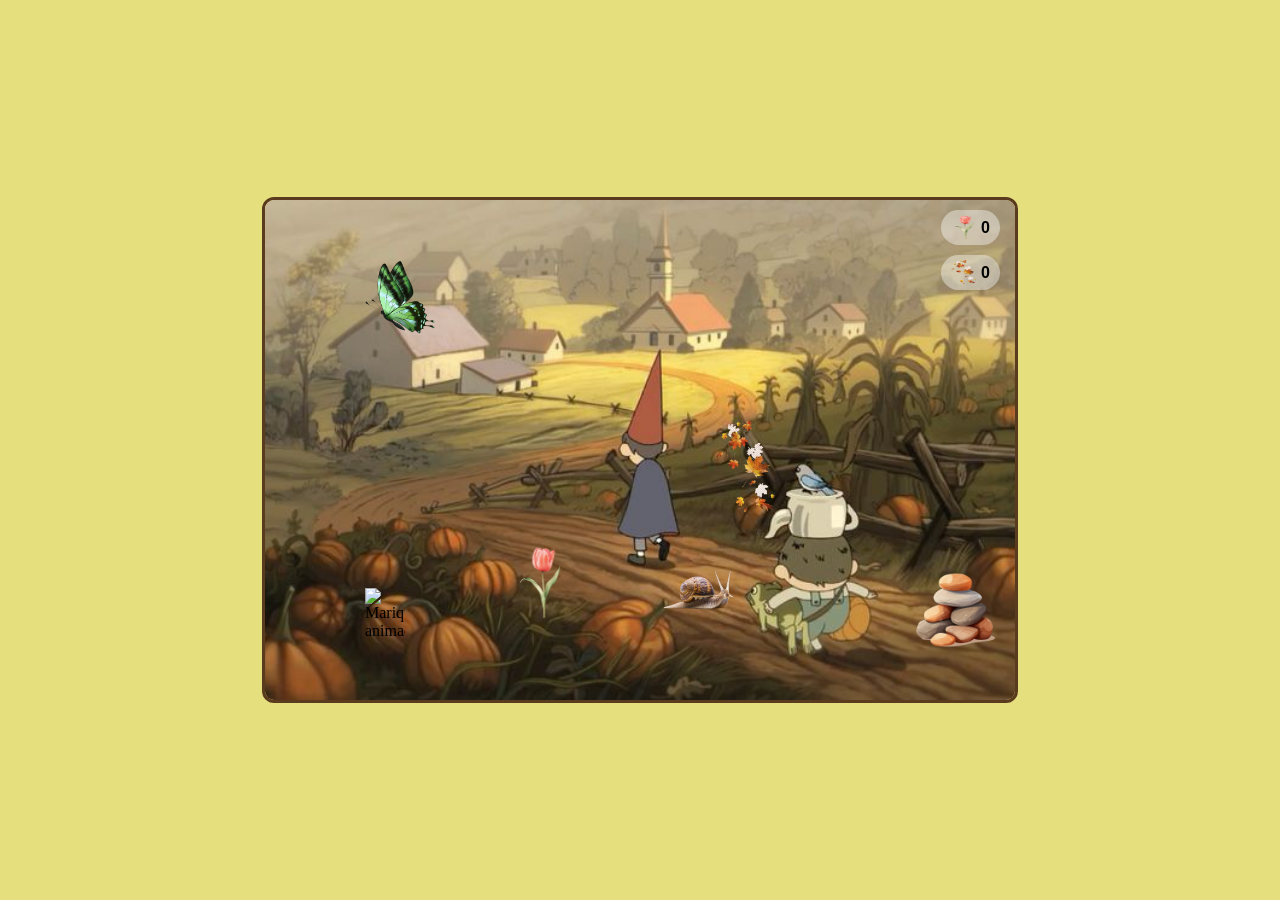
==== index (3).html @ 064356bf "avance en clase" ====
<!DOCTYPE html>
<html lang="es">
<head>
  <meta charset="UTF-8" />
  <meta name="viewport" content="width=device-width, initial-scale=1" />
  <title>Más allá del bosque</title>
  <link rel="stylesheet" href="style.css" />
</head>
<body>
  <div class="escenario">
    <img src="fondo.jpg" alt="Fondo del bosque" class="fondo" />

    <div class="hud">
      <div class="contador flores">
        <img src="flor.png" alt="Flor icono" class="icono" />
        <span id="florCount">0</span>
      </div>
      <div class="contador hojas">
        <img src="hojas.png" alt="Hojas icono" class="icono" />
        <span id="hojasCount">0</span>
      </div>
    </div>

    <img src="mariposa.png" alt="Mariposa animada" class="animable mariposa" />
    <img src="mariquita.png" alt="Mariquita animada" class="animable mariquita" />

    <img src="flor.png" alt="Flor del bosque" class="objeto flor" />
    <img src="hojas.png" alt="Hojas del bosque" class="objeto hoja" />
    <img src="caracol.png" alt="Caracol del bosque" class="objeto caracol" />
    <img src="piedras.png" alt="Piedras del bosque" class="objeto piedras" />
  </div>

  <script src="app.js"></script>
</body>
</html>
---- style.css ----
body {
  margin: 0;
  background-color: #e6df7e;
  display: flex;
  justify-content: center;
  align-items: center;
  height: 100vh;
}

.escenario {
  position: relative;
  width: 750px;
  height: 500px;
  overflow: hidden;
  border: 3px solid #5b3b1e;
  border-radius: 12px;
}

/* Fondo */
.fondo {
  position: absolute;
  width: 100%;
  height: 100%;
  object-fit: cover;
  z-index: 0;
}

/* HUD (Contadores) */
.hud {
  position: absolute;
  top: 10px;
  right: 15px;
  display: flex;
  flex-direction: column;
  gap: 10px;
  z-index: 10;
}

.contador {
  display: flex;
  align-items: center;
  background: rgba(255, 255, 255, 0.4);
  padding: 5px 10px;
  border-radius: 20px;
  font-family: Arial, sans-serif;
  font-weight: bold;
}

.icono {
  width: 25px;
  height: 25px;
  margin-right: 5px;
}

/* OBJETOS CLICKEABLES */
.objeto {
  position: absolute;
  cursor: pointer;
  transition: transform 0.2s ease;
  z-index: 5;
}

.objeto:hover {
  transform: scale(1.15);
}

/* Posiciones de los objetos */
.flor {
  width: 50px;
  bottom: 80px;
  left: 250px;
}

.hoja {
  width: 60px;
  top: 220px;
  left: 450px;
}

.caracol {
  width: 90px;
  bottom: 80px;
  left: 390px;
}

.piedras {
  width: 100px;
  bottom: 40px;
  right: 10px;
  position: absolute;
}

/* ANIMABLES */
.animable {
  position: absolute;
  z-index: 2;
}

.mariposa {
  width: 70px;
  top: 60px;
  left: 100px;
  animation: volar 4s infinite ease-in-out alternate;
}

@keyframes volar {
  0% {
    transform: translateY(0) rotate(0deg);
  }
  100% {
    transform: translateY(-30px) rotate(15deg);
  }
}

.mariquita {
  width: 40px;
  bottom: 60px;
  left: 100px; /* cambiado de right: 600px para que esté dentro del área */
  animation: caminar 5s infinite alternate;
}

@keyframes caminar {
  0% {
    transform: translateX(0);
  }
  100% {
    transform: translateX(80px);
  }
}
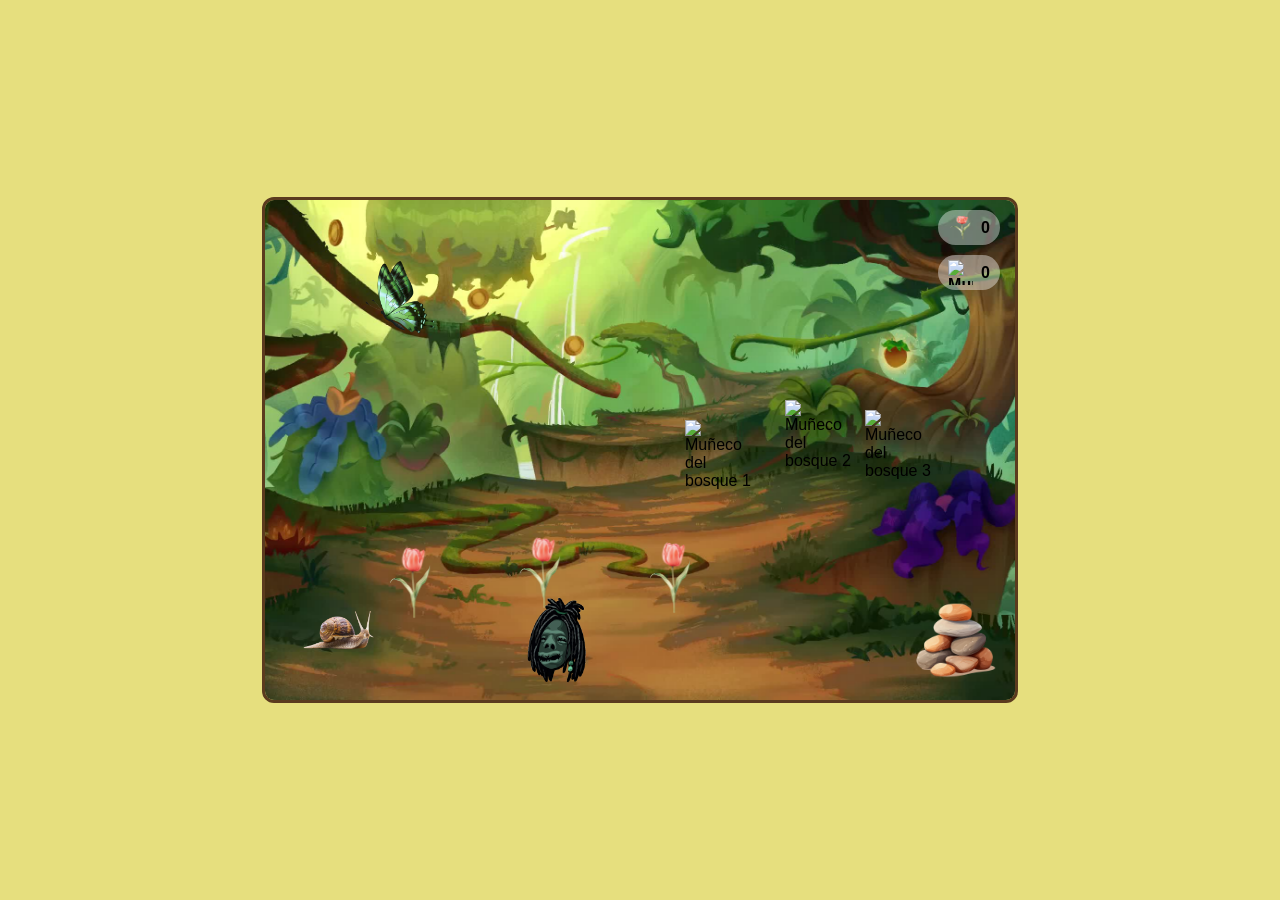
==== commit 95808503: "avance en clase" ====
--- a/index (3).html
+++ b/index (3).html
@@ -1,37 +1,47 @@
-
 <!DOCTYPE html>
 <html lang="es">
 <head>
   <meta charset="UTF-8" />
-  <meta name="viewport" content="width=device-width, initial-scale=1" />
+  <meta name="viewport" content="width=device-width, initial-scale=1.0"/>
   <title>Más allá del bosque</title>
   <link rel="stylesheet" href="style.css" />
 </head>
 <body>
   <div class="escenario">
-    <img src="fondo.jpg" alt="Fondo del bosque" class="fondo" />
+
+    <img src="fondo (1).jpg" alt="Fondo del bosque" class="fondo">
 
     <div class="hud">
       <div class="contador flores">
-        <img src="flor.png" alt="Flor icono" class="icono" />
+        <img src="flor.png" alt="Flor icono" class="icono">
         <span id="florCount">0</span>
       </div>
-      <div class="contador hojas">
-        <img src="hojas.png" alt="Hojas icono" class="icono" />
-        <span id="hojasCount">0</span>
+      <div class="contador muñecos">
+        <img src="muñeco.png" alt="Muñeco icono" class="icono">
+        <span id="muñecoCount">0</span>
       </div>
     </div>
 
-    <img src="mariposa.png" alt="Mariposa animada" class="animable mariposa" />
-    <img src="mariquita.png" alt="Mariquita animada" class="animable mariquita" />
+    <img src="mariposa.png" alt="Mariposa animada" class="mariposa animable">
+    <img src="cabeza.png" alt="Mariquita animada" class="cabeza animable">
 
-    <img src="flor.png" alt="Flor del bosque" class="objeto flor" />
-    <img src="hojas.png" alt="Hojas del bosque" class="objeto hoja" />
-    <img src="caracol.png" alt="Caracol del bosque" class="objeto caracol" />
-    <img src="piedras.png" alt="Piedras del bosque" class="objeto piedras" />
+    <img src="flor.png" alt="Flor del bosque 1" class="objeto flor flor1">
+    <img src="flor.png" alt="Flor del bosque 2" class="objeto flor flor2">
+    <img src="flor.png" alt="Flor del bosque 3" class="objeto flor flor3">
+
+ 
+    <img src="muñeco.png" alt="Muñeco del bosque 1" class="objeto muñeco muneco1">
+    <img src="muñeco.png" alt="Muñeco del bosque 2" class="objeto muñeco muneco2">
+    <img src="muñeco.png" alt="Muñeco del bosque 3" class="objeto muñeco muneco3">
+
+
+    <img src="caracol.png" alt="Caracol del bosque" class="objeto caracol">
+    <img src="piedras.png" alt="Piedras del bosque" class="objeto piedras">
+
+
   </div>
 
-  <script src="app.js"></script>
+  <script src="app1.js"></script>
 </body>
 </html>
- +
--- a/style.css
+++ b/style.css
@@ -5,6 +5,7 @@
   justify-content: center;
   align-items: center;
   height: 100vh;
+  font-family: Arial, sans-serif;
 }
 
 .escenario {
@@ -14,9 +15,9 @@
   overflow: hidden;
   border: 3px solid #5b3b1e;
   border-radius: 12px;
+  background: #0000; /* si falta fondo, el img .fondo lo cubrirá */
 }
 
-/* Fondo */
 .fondo {
   position: absolute;
   width: 100%;
@@ -25,7 +26,6 @@
   z-index: 0;
 }
 
-/* HUD (Contadores) */
 .hud {
   position: absolute;
   top: 10px;
@@ -33,7 +33,7 @@
   display: flex;
   flex-direction: column;
   gap: 10px;
-  z-index: 10;
+  z-index: 20;
 }
 
 .contador {
@@ -42,59 +42,56 @@
   background: rgba(255, 255, 255, 0.4);
   padding: 5px 10px;
   border-radius: 20px;
-  font-family: Arial, sans-serif;
   font-weight: bold;
 }
 
 .icono {
   width: 25px;
   height: 25px;
-  margin-right: 5px;
+  margin-right: 8px;
 }
 
-/* OBJETOS CLICKEABLES */
 .objeto {
   position: absolute;
   cursor: pointer;
-  transition: transform 0.2s ease;
-  z-index: 5;
+  transition: transform 0.2s ease, opacity 0.3s ease;
+  z-index: 10;
+  user-select: none;
 }
 
 .objeto:hover {
-  transform: scale(1.15);
+  transform: scale(1.12);
 }
 
-/* Posiciones de los objetos */
 .flor {
   width: 50px;
-  bottom: 80px;
-  left: 250px;
 }
 
-.hoja {
-  width: 60px;
-  top: 220px;
-  left: 450px;
+.flor1 { bottom: 80px; left: 120px; }
+.flor2 { bottom: 90px; left: 250px; }
+.flor3 { bottom: 85px; left: 380px; }
+
+.muñeco {
+  width: 70px;
+}
+.muneco1 { top: 220px; left: 420px; }
+.muneco2 { top: 200px; left: 520px; }
+.muneco3 { top: 210px; left: 600px; }
+
+/* Caracol y piedras */
+.caracol {
+  width: 90px;
+  bottom: 40px;
+  left: 30px;
+}
+.piedras {
+  width: 100px;
+  bottom: 10px;
+  right: 10px;
 }
 
-.caracol {
-  width: 90px;
-  bottom: 80px;
-  left: 390px;
-}
-
-.piedras {
-  width: 100px;
-  bottom: 40px;
-  right: 10px;
-  position: absolute;
-}
-
-/* ANIMABLES */
-.animable {
-  position: absolute;
-  z-index: 2;
-}
+/* Animables */
+.animable { position: absolute; z-index: 5; pointer-events: none; }
 
 .mariposa {
   width: 70px;
@@ -104,26 +101,44 @@
 }
 
 @keyframes volar {
-  0% {
-    transform: translateY(0) rotate(0deg);
-  }
-  100% {
-    transform: translateY(-30px) rotate(15deg);
-  }
+  0% { transform: translateY(0) rotate(0deg); }
+  100% { transform: translateY(-30px) rotate(15deg); }
 }
 
-.mariquita {
-  width: 40px;
-  bottom: 60px;
-  left: 100px; /* cambiado de right: 600px para que esté dentro del área */
-  animation: caminar 5s infinite alternate;
+.cabeza {
+  width: 90px;
+  bottom: 15px;
+  right: 410px;
+  animation: caminar 3s infinite alternate;
 }
 
 @keyframes caminar {
+  0% { transform: translateX(0); }
+  100% { transform: translateX(80px); }
+}
+
+
+
+
+.saltar {
+  animation: salto 0.5s ease forwards;
+}
+@keyframes salto {
+  0% { transform: translateY(0); opacity: 1; }
+  30% { transform: translateY(-60px); }
+  100% { transform: translateY(0); opacity: 0; }
+
+}
+.moverMariposa {
+  animation: moverMariposa 2s linear infinite alternate;
+}
+
+@keyframes moverMariposa {
   0% {
-    transform: translateX(0);
+    trasform: translateY(0); 
   }
   100% {
-    transform: translateX(80px);
+    transform: translateY(-40px); 
   }
-}
+
+}
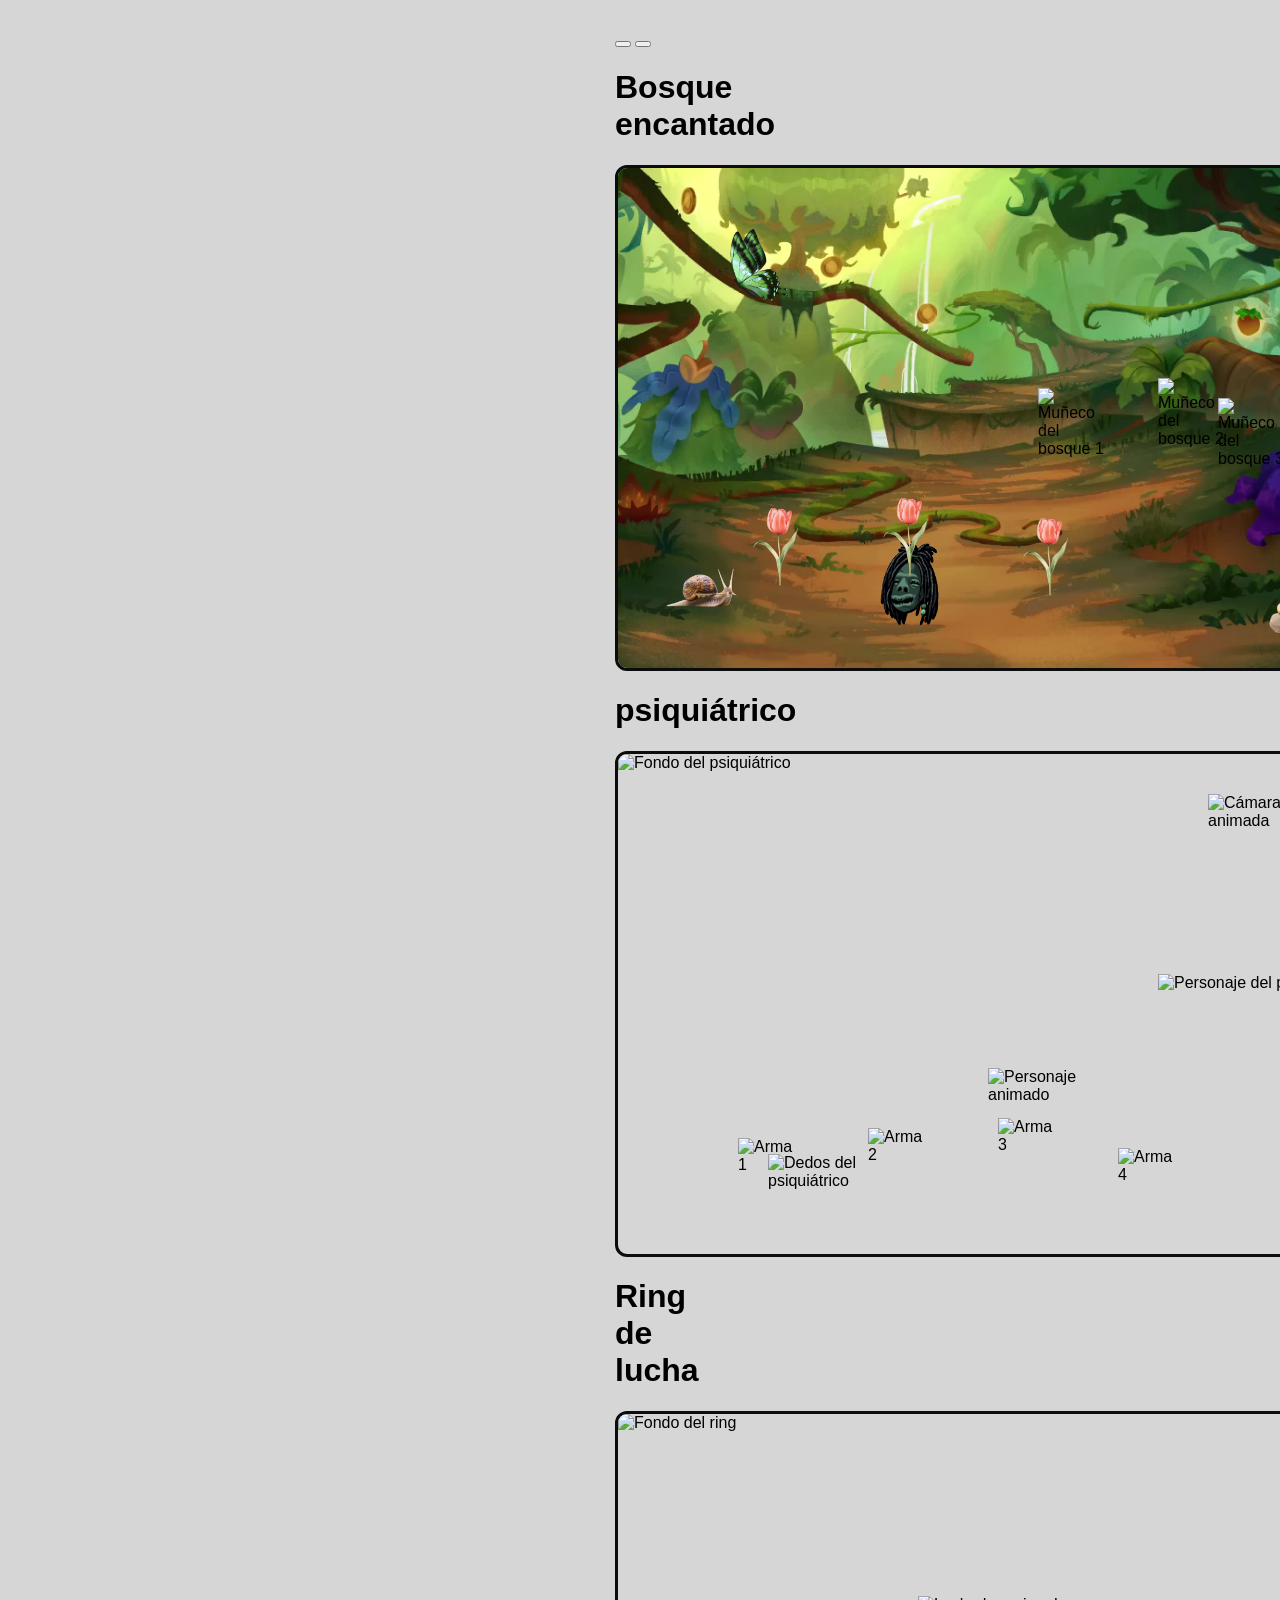
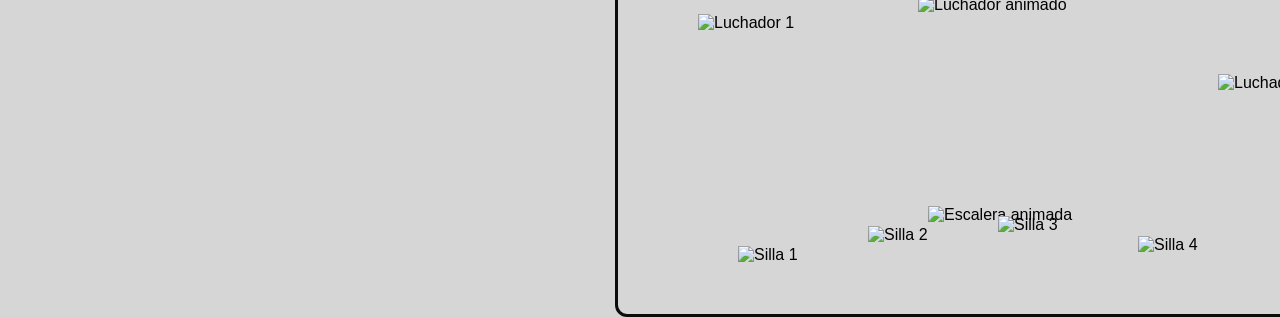
==== commit 49aa85d6: "avance galeria-maquetación" ====
--- a/index (3).html
+++ b/index (3).html
@@ -7,8 +7,17 @@
   <link rel="stylesheet" href="style.css" />
 </head>
 <body>
-  <div class="escenario">
 
+<div class ="contenedor-escenarios">
+  <button class="flecha flecha siguiente"></button>
+   <button class="flecha flecha anterior"></button>
+
+   <div class="galeria">
+    
+   </div>
+
+<h1>Bosque encantado</h1>
+  <div class="escenario escenario1">
     <img src="fondo (1).jpg" alt="Fondo del bosque" class="fondo">
 
     <div class="hud">
@@ -22,26 +31,73 @@
       </div>
     </div>
 
+    
     <img src="mariposa.png" alt="Mariposa animada" class="mariposa animable">
-    <img src="cabeza.png" alt="Mariquita animada" class="cabeza animable">
+    <img src="cabeza.png" alt="Cabeza animada" class="cabeza animable">
 
+   
     <img src="flor.png" alt="Flor del bosque 1" class="objeto flor flor1">
     <img src="flor.png" alt="Flor del bosque 2" class="objeto flor flor2">
     <img src="flor.png" alt="Flor del bosque 3" class="objeto flor flor3">
 
- 
     <img src="muñeco.png" alt="Muñeco del bosque 1" class="objeto muñeco muneco1">
     <img src="muñeco.png" alt="Muñeco del bosque 2" class="objeto muñeco muneco2">
     <img src="muñeco.png" alt="Muñeco del bosque 3" class="objeto muñeco muneco3">
 
-
     <img src="caracol.png" alt="Caracol del bosque" class="objeto caracol">
     <img src="piedras.png" alt="Piedras del bosque" class="objeto piedras">
-
-
   </div>
 
-  <script src="app1.js"></script>
+  <h1>psiquiátrico</h2>
+  <div class="escenario escenario2">
+    <img src="Prison block.jpeg" alt="Fondo del psiquiátrico" class="fondo">
+
+    <div class="hud">
+      <div class="contador armas">
+        <img src="arma.png" alt="Arma icono" class="icono">
+        <span id="armaCount">0</span>
+      </div>
+    </div>
+
+  
+    <img src="camara.png" alt="Cámara animada" class="camara animable">
+    <img src="personaje2.png" alt="Personaje animado" class="personaje2 animable">
+
+   
+    <img src="arma.png" alt="Arma 1" class="objeto arma arma1">
+    <img src="arma.png" alt="Arma 2" class="objeto arma arma2">
+    <img src="arma.png" alt="Arma 3" class="objeto arma arma3">
+    <img src="arma.png" alt="Arma 4" class="objeto arma arma4">
+
+    <img src="personaje1.png" alt="Personaje del psiquiátrico" class="objeto personaje1">
+    <img src="dedos.png" alt="Dedos del psiquiátrico" class="objeto dedos">
+  </div>
+
+  <h1>Ring de lucha</h3>
+  <div class="escenario escenario3">
+    <img src="ring.png" alt="Fondo del ring" class="fondo">
+
+    <div class="hud">
+      <div class="contador sillas">
+        <img src="silla.png" alt="Silla icono" class="icono">
+        <span id="sillaCount">0</span>
+      </div>
+    </div>
+
+  
+    <img src="luchador 3.png" alt="Luchador animado" class="luchador3 animable">
+    <img src="escalera.png" alt="Escalera animada" class="escalera animable">
+
+   
+    <img src="silla.png" alt="Silla 1" class="objeto silla silla1">
+    <img src="silla.png" alt="Silla 2" class="objeto silla silla2">
+    <img src="silla.png" alt="Silla 3" class="objeto silla silla3">
+    <img src="silla.png" alt="Silla 4" class="objeto silla silla4">
+
+    <img src="luchador 1.png" alt="Luchador 1" class="objeto luchador luchador1">
+    <img src="luchador 2.png" alt="Luchador 2" class="objeto luchador luchador2">
+  </div>
+
+  <script src="app.js"></script>
 </body>
-</html>
-
+</html>
--- a/style.css
+++ b/style.css
@@ -1,21 +1,22 @@
 body {
   margin: 0;
-  background-color: #e6df7e;
+  background-color: #d6d6d6;
   display: flex;
-  justify-content: center;
+  flex-direction: column;
   align-items: center;
-  height: 100vh;
+  gap: 40px;
+  padding: 30px 0;
   font-family: Arial, sans-serif;
 }
+
 
 .escenario {
   position: relative;
   width: 750px;
   height: 500px;
+  border: 3px solid #0c0c0c;
+  border-radius: 12px;
   overflow: hidden;
-  border: 3px solid #5b3b1e;
-  border-radius: 12px;
-  background: #0000; /* si falta fondo, el img .fondo lo cubrirá */
 }
 
 .fondo {
@@ -23,7 +24,21 @@
   width: 100%;
   height: 100%;
   object-fit: cover;
-  z-index: 0;
+}
+
+.contenedor-escenarios {
+  width: 50px;
+  height: 50px;
+
+}
+
+.button {
+  position: absolute;
+  width: 80px;
+  height: 80px;
+  border-radius: 40%;
+  cursor: pointer;
+  background-color: powderblue;
 }
 
 .hud {
@@ -33,65 +48,47 @@
   display: flex;
   flex-direction: column;
   gap: 10px;
-  z-index: 20;
+  z-index: 10;
 }
-
 .contador {
   display: flex;
   align-items: center;
-  background: rgba(255, 255, 255, 0.4);
+  background: rgba(255,255,255,0.6);
+  border-radius: 20px;
   padding: 5px 10px;
-  border-radius: 20px;
-  font-weight: bold;
 }
+.icono { width: 25px; height: 25px; margin-right: 8px; }
 
-.icono {
-  width: 25px;
-  height: 25px;
-  margin-right: 8px;
-}
 
 .objeto {
   position: absolute;
   cursor: pointer;
   transition: transform 0.2s ease, opacity 0.3s ease;
-  z-index: 10;
   user-select: none;
+  z-index: 5;
+}
+.objeto:hover { transform: scale(1.12); }
+
+
+.animable {
+  position: absolute;
+  z-index: 4;
+  pointer-events: none;
 }
 
-.objeto:hover {
-  transform: scale(1.12);
-}
+/* === ESCENARIO 1: BOSQUE === */
+.escenario1 .flor { width: 55px; }
+.flor1 { bottom: 80px; left: 130px; }
+.flor2 { bottom: 90px; left: 260px; }
+.flor3 { bottom: 70px; left: 400px; }
 
-.flor {
-  width: 50px;
-}
+.muñeco { width: 70px; }
+.muneco1 { top: 220px; left: 420px; }
+.muneco2 { top: 210px; left: 540px; }
+.muneco3 { top: 230px; left: 600px; }
 
-.flor1 { bottom: 80px; left: 120px; }
-.flor2 { bottom: 90px; left: 250px; }
-.flor3 { bottom: 85px; left: 380px; }
-
-.muñeco {
-  width: 70px;
-}
-.muneco1 { top: 220px; left: 420px; }
-.muneco2 { top: 200px; left: 520px; }
-.muneco3 { top: 210px; left: 600px; }
-
-/* Caracol y piedras */
-.caracol {
-  width: 90px;
-  bottom: 40px;
-  left: 30px;
-}
-.piedras {
-  width: 100px;
-  bottom: 10px;
-  right: 10px;
-}
-
-/* Animables */
-.animable { position: absolute; z-index: 5; pointer-events: none; }
+.caracol { width: 90px; bottom: 50px; left: 40px; }
+.piedras { width: 100px; bottom: 15px; right: 10px; }
 
 .mariposa {
   width: 70px;
@@ -99,46 +96,83 @@
   left: 100px;
   animation: volar 4s infinite ease-in-out alternate;
 }
-
 @keyframes volar {
   0% { transform: translateY(0) rotate(0deg); }
-  100% { transform: translateY(-30px) rotate(15deg); }
+  100% { transform: translateY(-25px) rotate(10deg); }
 }
 
 .cabeza {
   width: 90px;
-  bottom: 15px;
+  bottom: 40px;
   right: 410px;
   animation: caminar 3s infinite alternate;
 }
-
 @keyframes caminar {
   0% { transform: translateX(0); }
-  100% { transform: translateX(80px); }
+  100% { transform: translateX(70px); }
+}
+
+/* === ESCENARIO 2: PSIQUIÁTRICO === */
+.escenario2 .arma { width: 60px; }
+.arma1 { bottom: 80px; left: 120px; }
+.arma2 { bottom: 90px; left: 250px; }
+.arma3 { bottom: 100px; left: 380px; }
+.arma4 { bottom: 70px; left: 500px; }
+
+.personaje1 { width: 280px; top: 220px; left: 540px; }
+.dedos { width: 120px; top: 400px; left: 150px; }
+
+.camara {
+  width: 80px;
+  top: 40px;
+  right: 80px;
+  animation: girar 2s infinite linear;
+}
+@keyframes girar {
+  0% { transform: rotate(0deg); }
+  100% { transform: rotate(360deg); }
+}
+
+.personaje2 {
+  width: 130px;
+  bottom: 150px;
+  right: 250px;
+  animation: flotar 4s infinite ease-in-out alternate;
+}
+@keyframes flotar {
+  0% { transform: translateY(0); }
+  100% { transform: translateY(-25px); }
 }
 
 
+.escenario3 .silla { width: 60px; }
+.silla1 { bottom: 50px; left: 120px; }
+.silla2 { bottom: 70px; left: 250px; }
+.silla3 { bottom: 80px; left: 380px; }
+.silla4 { bottom: 60px; left: 520px; }
 
+.luchador1 { width: 119px; top: 200px; left: 80px; }
+.luchador2 { width: 120px; top: 260px; left: 600px; }
 
-.saltar {
-  animation: salto 0.5s ease forwards;
+.luchador3 {
+  width: 220px;
+  bottom: 300px;
+  left: 300px;
+  animation: saltar 2.5s infinite ease-in-out;
 }
-@keyframes salto {
-  0% { transform: translateY(0); opacity: 1; }
-  30% { transform: translateY(-60px); }
-  100% { transform: translateY(0); opacity: 0; }
-
-}
-.moverMariposa {
-  animation: moverMariposa 2s linear infinite alternate;
+@keyframes saltar {
+  0% { transform: translateY(0); }
+  50% { transform: translateY(-30px); }
+  100% { transform: translateY(0); }
 }
 
-@keyframes moverMariposa {
-  0% {
-    trasform: translateY(0); 
-  }
-  100% {
-    transform: translateY(-40px); 
-  }
-
+.escalera {
+  width: 400px;
+  right: 40px;
+  bottom: 90px;
+  animation: mover 2s infinite alternate;
+}
+@keyframes mover {
+  0% { transform: rotate(0deg); }
+  100% { transform: rotate(10deg); }
 }
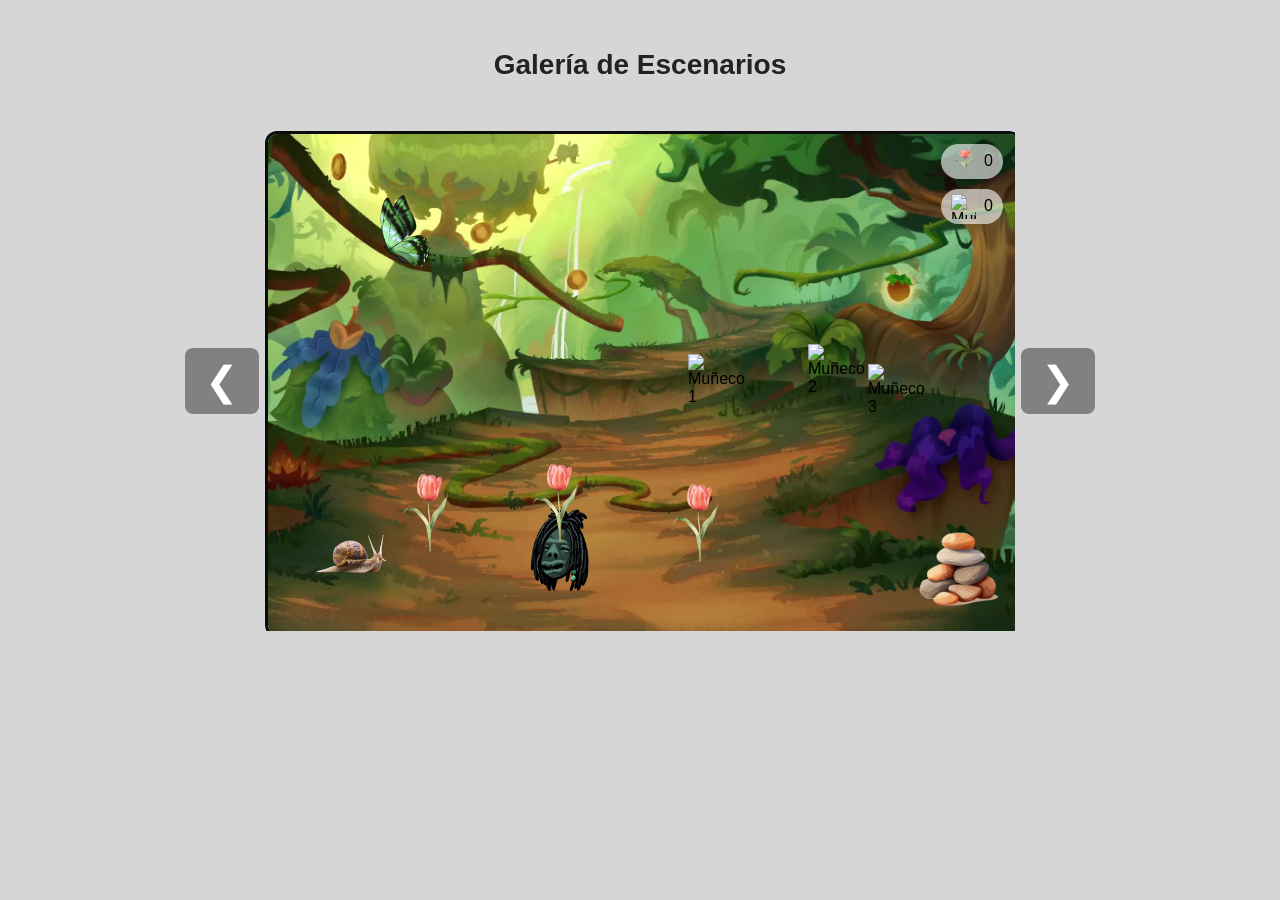
==== commit e52bdd70: "avance en clase miniatura-funciones" ====
--- a/index (3).html
+++ b/index (3).html
@@ -8,96 +8,91 @@
 </head>
 <body>
 
-<div class ="contenedor-escenarios">
-  <button class="flecha flecha siguiente"></button>
-   <button class="flecha flecha anterior"></button>
+<h1 class="titulo">Galería de Escenarios</h1>
 
-   <div class="galeria">
-    
-   </div>
+<div class="contenedor-escenarios">
+  <button class="flecha anterior">&#10094;</button>
+  <div class="galeria">
 
-<h1>Bosque encantado</h1>
-  <div class="escenario escenario1">
-    <img src="fondo (1).jpg" alt="Fondo del bosque" class="fondo">
+    <div class="escenas">
 
-    <div class="hud">
-      <div class="contador flores">
-        <img src="flor.png" alt="Flor icono" class="icono">
-        <span id="florCount">0</span>
+    </div>
+
+    <div class="escenario escenario1 activo">
+      <img src="fondo (1).jpg" alt="Fondo del bosque" class="fondo">
+      <div class="hud">
+        <div class="contador flores">
+          <img src="flor.png" alt="Flor icono" class="icono">
+          <span id="florCount">0</span>
+        </div>
+        <div class="contador muñecos">
+          <img src="muñeco.png" alt="Muñeco icono" class="icono">
+          <span id="muñecoCount">0</span>
+        </div>
       </div>
-      <div class="contador muñecos">
-        <img src="muñeco.png" alt="Muñeco icono" class="icono">
-        <span id="muñecoCount">0</span>
-      </div>
+
+      <img src="mariposa.png" alt="Mariposa animada" class="mariposa animable">
+      <img src="cabeza.png" alt="Cabeza animada" class="cabeza animable">
+
+      <img src="flor.png" alt="Flor 1" class="objeto flor flor1">
+      <img src="flor.png" alt="Flor 2" class="objeto flor flor2">
+      <img src="flor.png" alt="Flor 3" class="objeto flor flor3">
+
+      <img src="muñeco.png" alt="Muñeco 1" class="objeto muñeco muneco1">
+      <img src="muñeco.png" alt="Muñeco 2" class="objeto muñeco muneco2">
+      <img src="muñeco.png" alt="Muñeco 3" class="objeto muñeco muneco3">
+
+      <img src="caracol.png" alt="Caracol" class="objeto caracol">
+      <img src="piedras.png" alt="Piedras" class="objeto piedras">
     </div>
 
     
-    <img src="mariposa.png" alt="Mariposa animada" class="mariposa animable">
-    <img src="cabeza.png" alt="Cabeza animada" class="cabeza animable">
+    <div class="escenario escenario2">
+      <img src="Prison block.jpeg" alt="Fondo del psiquiátrico" class="fondo">
+      <div class="hud">
+        <div class="contador armas">
+          <img src="arma.png" alt="Arma icono" class="icono">
+          <span id="armaCount">0</span>
+        </div>
+      </div>
 
-   
-    <img src="flor.png" alt="Flor del bosque 1" class="objeto flor flor1">
-    <img src="flor.png" alt="Flor del bosque 2" class="objeto flor flor2">
-    <img src="flor.png" alt="Flor del bosque 3" class="objeto flor flor3">
+      <img src="camara.png" alt="Cámara animada" class="camara animable">
+      <img src="personaje2.png" alt="Personaje animado" class="personaje2 animable">
 
-    <img src="muñeco.png" alt="Muñeco del bosque 1" class="objeto muñeco muneco1">
-    <img src="muñeco.png" alt="Muñeco del bosque 2" class="objeto muñeco muneco2">
-    <img src="muñeco.png" alt="Muñeco del bosque 3" class="objeto muñeco muneco3">
+      <img src="arma.png" alt="Arma 1" class="objeto arma arma1">
+      <img src="arma.png" alt="Arma 2" class="objeto arma arma2">
+      <img src="arma.png" alt="Arma 3" class="objeto arma arma3">
+      <img src="arma.png" alt="Arma 4" class="objeto arma arma4">
 
-    <img src="caracol.png" alt="Caracol del bosque" class="objeto caracol">
-    <img src="piedras.png" alt="Piedras del bosque" class="objeto piedras">
-  </div>
-
-  <h1>psiquiátrico</h2>
-  <div class="escenario escenario2">
-    <img src="Prison block.jpeg" alt="Fondo del psiquiátrico" class="fondo">
-
-    <div class="hud">
-      <div class="contador armas">
-        <img src="arma.png" alt="Arma icono" class="icono">
-        <span id="armaCount">0</span>
-      </div>
+      <img src="personaje1.png" alt="Personaje" class="objeto personaje1">
+      <img src="dedos.png" alt="Dedos" class="objeto dedos">
     </div>
 
-  
-    <img src="camara.png" alt="Cámara animada" class="camara animable">
-    <img src="personaje2.png" alt="Personaje animado" class="personaje2 animable">
+    
+    <div class="escenario escenario3">
+      <img src="ring.png" alt="Fondo del ring" class="fondo">
+      <div class="hud">
+        <div class="contador sillas">
+          <img src="silla.png" alt="Silla icono" class="icono">
+          <span id="sillaCount">0</span>
+        </div>
+      </div>
 
-   
-    <img src="arma.png" alt="Arma 1" class="objeto arma arma1">
-    <img src="arma.png" alt="Arma 2" class="objeto arma arma2">
-    <img src="arma.png" alt="Arma 3" class="objeto arma arma3">
-    <img src="arma.png" alt="Arma 4" class="objeto arma arma4">
+      <img src="luchador 3.png" alt="Luchador animado" class="luchador3 animable">
+      <img src="escalera.png" alt="Escalera animada" class="escalera animable">
 
-    <img src="personaje1.png" alt="Personaje del psiquiátrico" class="objeto personaje1">
-    <img src="dedos.png" alt="Dedos del psiquiátrico" class="objeto dedos">
+      <img src="silla.png" alt="Silla 1" class="objeto silla silla1">
+      <img src="silla.png" alt="Silla 2" class="objeto silla silla2">
+      <img src="silla.png" alt="Silla 3" class="objeto silla silla3">
+      <img src="silla.png" alt="Silla 4" class="objeto silla silla4">
+
+      <img src="luchador 1.png" alt="Luchador 1" class="objeto luchador luchador1">
+      <img src="luchador 2.png" alt="Luchador 2" class="objeto luchador luchador2">
+    </div>
   </div>
+  <button class="flecha siguiente">&#10095;</button>
+</div>
 
-  <h1>Ring de lucha</h3>
-  <div class="escenario escenario3">
-    <img src="ring.png" alt="Fondo del ring" class="fondo">
-
-    <div class="hud">
-      <div class="contador sillas">
-        <img src="silla.png" alt="Silla icono" class="icono">
-        <span id="sillaCount">0</span>
-      </div>
-    </div>
-
-  
-    <img src="luchador 3.png" alt="Luchador animado" class="luchador3 animable">
-    <img src="escalera.png" alt="Escalera animada" class="escalera animable">
-
-   
-    <img src="silla.png" alt="Silla 1" class="objeto silla silla1">
-    <img src="silla.png" alt="Silla 2" class="objeto silla silla2">
-    <img src="silla.png" alt="Silla 3" class="objeto silla silla3">
-    <img src="silla.png" alt="Silla 4" class="objeto silla silla4">
-
-    <img src="luchador 1.png" alt="Luchador 1" class="objeto luchador luchador1">
-    <img src="luchador 2.png" alt="Luchador 2" class="objeto luchador luchador2">
-  </div>
-
-  <script src="app.js"></script>
+<script src="app.js"></script>
 </body>
 </html>
--- a/style.css
+++ b/style.css
@@ -175,4 +175,66 @@
 @keyframes mover {
   0% { transform: rotate(0deg); }
   100% { transform: rotate(10deg); }
-}+}
+/* === GALERÍA === */
+.contenedor-escenarios {
+  position: relative;
+  width: 750px;
+  height: 500px;
+  display: flex;
+  align-items: center;
+  justify-content: center;
+}
+
+.galeria {
+  width: 750px;
+  height: 500px;
+  position: relative;
+  overflow: hidden;
+}
+
+.escenario {
+  display: none;
+}
+.escenario.activo {
+  display: block;
+}
+
+.flecha {
+  position: absolute;
+  top: 50%;
+  transform: translateY(-50%);
+  font-size: 40px;
+  background-color: rgba(0,0,0,0.4);
+  color: white;
+  border: none;
+  padding: 10px 20px;
+  cursor: pointer;
+  border-radius: 8px;
+  z-index: 100;
+  transition: background 0.3s;
+}
+
+.flecha:hover {
+  background-color: rgba(0,0,0,0.7);
+}
+
+.flecha.anterior {
+  left: -80px;
+}
+
+.flecha.siguiente {
+  right: -80px;
+}
+
+.titulo {
+  text-align: center;
+  margin-bottom: 10px;
+  font-size: 28px;
+  color: #222;
+}
+
+.activa {
+  display: block;
+}
+
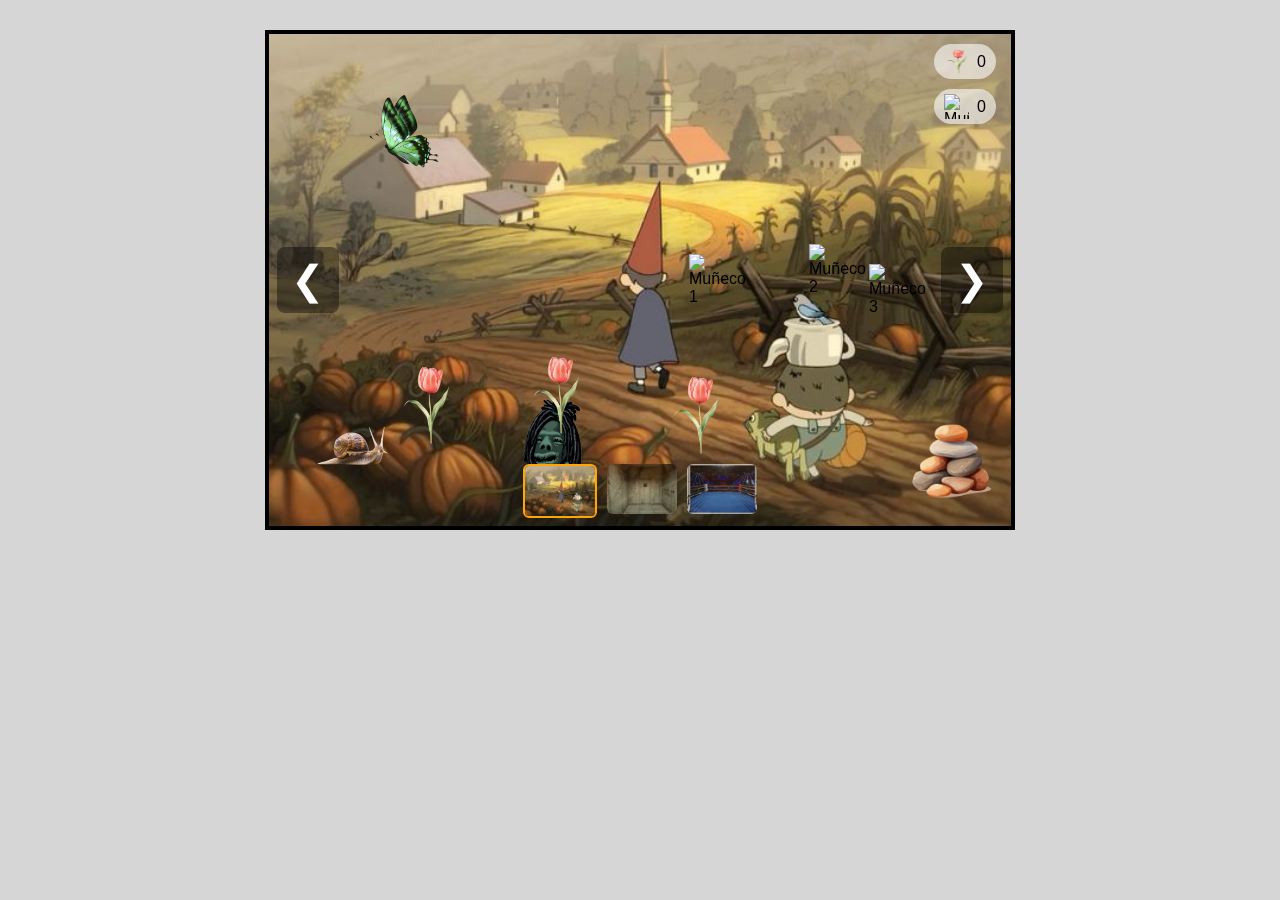
==== commit d74ac57d: "escenarios sonidos-avance" ====
--- a/index (3).html
+++ b/index (3).html
@@ -2,24 +2,28 @@
 <html lang="es">
 <head>
   <meta charset="UTF-8" />
-  <meta name="viewport" content="width=device-width, initial-scale=1.0"/>
+  <meta name="viewport" content="width=device-width, initial-scale=1.0" />
   <title>Más allá del bosque</title>
   <link rel="stylesheet" href="style.css" />
 </head>
 <body>
 
-<h1 class="titulo">Galería de Escenarios</h1>
-
 <div class="contenedor-escenarios">
   <button class="flecha anterior">&#10094;</button>
+
   <div class="galeria">
 
-    <div class="escenas">
-
+    <!-- MINIATURAS -->
+    <div class="miniaturas">
+      <img src="fondo.jpg" class="miniatura" data-index="0">
+      <img src="Prison block.jpeg" class="miniatura" data-index="1">
+      <img src="ring.png" class="miniatura" data-index="2">
     </div>
 
+    <!-- ESCENARIO 1 -->
     <div class="escenario escenario1 activo">
-      <img src="fondo (1).jpg" alt="Fondo del bosque" class="fondo">
+      <img src="fondo.jpg" alt="Fondo del bosque" class="fondo">
+      
       <div class="hud">
         <div class="contador flores">
           <img src="flor.png" alt="Flor icono" class="icono">
@@ -31,13 +35,15 @@
         </div>
       </div>
 
+      <!-- Animaciones -->
       <img src="mariposa.png" alt="Mariposa animada" class="mariposa animable">
       <img src="cabeza.png" alt="Cabeza animada" class="cabeza animable">
 
+      <!-- Clickeables -->
       <img src="flor.png" alt="Flor 1" class="objeto flor flor1">
       <img src="flor.png" alt="Flor 2" class="objeto flor flor2">
       <img src="flor.png" alt="Flor 3" class="objeto flor flor3">
-
+      
       <img src="muñeco.png" alt="Muñeco 1" class="objeto muñeco muneco1">
       <img src="muñeco.png" alt="Muñeco 2" class="objeto muñeco muneco2">
       <img src="muñeco.png" alt="Muñeco 3" class="objeto muñeco muneco3">
@@ -46,9 +52,10 @@
       <img src="piedras.png" alt="Piedras" class="objeto piedras">
     </div>
 
-    
+    <!-- ESCENARIO 2 -->
     <div class="escenario escenario2">
       <img src="Prison block.jpeg" alt="Fondo del psiquiátrico" class="fondo">
+
       <div class="hud">
         <div class="contador armas">
           <img src="arma.png" alt="Arma icono" class="icono">
@@ -56,21 +63,28 @@
         </div>
       </div>
 
+     
       <img src="camara.png" alt="Cámara animada" class="camara animable">
       <img src="personaje2.png" alt="Personaje animado" class="personaje2 animable">
 
+      
       <img src="arma.png" alt="Arma 1" class="objeto arma arma1">
       <img src="arma.png" alt="Arma 2" class="objeto arma arma2">
       <img src="arma.png" alt="Arma 3" class="objeto arma arma3">
       <img src="arma.png" alt="Arma 4" class="objeto arma arma4">
+      <audio id="snDePuñalada" src="Sonido de Puñalada-2.mp3"></audio>
 
       <img src="personaje1.png" alt="Personaje" class="objeto personaje1">
+      <audio id="snDeGrito" src="Risa de Hombre -2.mp3"></audio>
+
       <img src="dedos.png" alt="Dedos" class="objeto dedos">
+      <audio id="snDeDedos" src="Hueso-Roto-Sonido-2.mp3"></audio>
     </div>
 
-    
+    <!-- ESCENARIO 3 -->
     <div class="escenario escenario3">
       <img src="ring.png" alt="Fondo del ring" class="fondo">
+
       <div class="hud">
         <div class="contador sillas">
           <img src="silla.png" alt="Silla icono" class="icono">
@@ -78,9 +92,11 @@
         </div>
       </div>
 
+     
       <img src="luchador 3.png" alt="Luchador animado" class="luchador3 animable">
       <img src="escalera.png" alt="Escalera animada" class="escalera animable">
 
+     
       <img src="silla.png" alt="Silla 1" class="objeto silla silla1">
       <img src="silla.png" alt="Silla 2" class="objeto silla silla2">
       <img src="silla.png" alt="Silla 3" class="objeto silla silla3">
@@ -89,10 +105,13 @@
       <img src="luchador 1.png" alt="Luchador 1" class="objeto luchador luchador1">
       <img src="luchador 2.png" alt="Luchador 2" class="objeto luchador luchador2">
     </div>
+
   </div>
+
   <button class="flecha siguiente">&#10095;</button>
+
 </div>
 
 <script src="app.js"></script>
 </body>
-</html>+</html>
--- a/style.css
+++ b/style.css
@@ -10,15 +10,6 @@
 }
 
 
-.escenario {
-  position: relative;
-  width: 750px;
-  height: 500px;
-  border: 3px solid #0c0c0c;
-  border-radius: 12px;
-  overflow: hidden;
-}
-
 .fondo {
   position: absolute;
   width: 100%;
@@ -26,20 +17,6 @@
   object-fit: cover;
 }
 
-.contenedor-escenarios {
-  width: 50px;
-  height: 50px;
-
-}
-
-.button {
-  position: absolute;
-  width: 80px;
-  height: 80px;
-  border-radius: 40%;
-  cursor: pointer;
-  background-color: powderblue;
-}
 
 .hud {
   position: absolute;
@@ -176,30 +153,38 @@
   0% { transform: rotate(0deg); }
   100% { transform: rotate(10deg); }
 }
+
 /* === GALERÍA === */
 .contenedor-escenarios {
   position: relative;
   width: 750px;
   height: 500px;
-  display: flex;
-  align-items: center;
-  justify-content: center;
+  overflow: hidden; 
+  border: 4px solid #000; 
+  box-sizing: border-box;
 }
 
 .galeria {
-  width: 750px;
-  height: 500px;
+  width: 100%;
+  height: 100%;
   position: relative;
   overflow: hidden;
 }
 
+/* ESCENARIOS */
 .escenario {
+  position: absolute;
+  top: 0;
+  left: 0;
+  width: 100%;
+  height: 100%;
   display: none;
-}
+  box-sizing: border-box;
+}
+
 .escenario.activo {
   display: block;
 }
-
 .flecha {
   position: absolute;
   top: 50%;
@@ -208,24 +193,16 @@
   background-color: rgba(0,0,0,0.4);
   color: white;
   border: none;
-  padding: 10px 20px;
+  padding: 10px 14px;
   cursor: pointer;
   border-radius: 8px;
-  z-index: 100;
-  transition: background 0.3s;
-}
-
-.flecha:hover {
-  background-color: rgba(0,0,0,0.7);
-}
-
-.flecha.anterior {
-  left: -80px;
-}
-
-.flecha.siguiente {
-  right: -80px;
-}
+  z-index: 300; /* por encima de todo */
+  transition: background 0.2s;
+}
+
+.flecha.anterior { left: 8px; }
+.flecha.siguiente { right: 8px; }
+
 
 .titulo {
   text-align: center;
@@ -234,7 +211,25 @@
   color: #222;
 }
 
-.activa {
-  display: block;
-}
-
+/* MINIATURAS */
+.miniaturas {
+  position: absolute;
+  bottom: 8px;
+  width: calc(100% - 20px);
+  display: flex;
+  justify-content: center;
+  gap: 10px;
+  padding: 0 10px;
+  z-index: 200;
+  pointer-events: none; 
+}
+.miniaturas .miniatura {
+  pointer-events: auto;
+  width: 70px;
+  height: 50px;
+  object-fit: cover;
+  cursor: pointer;
+  opacity: 0.6;
+  border-radius: 6px;
+}
+.miniatura.activaMini { border: 2px solid rgb(255,166,0); opacity: 1; }
